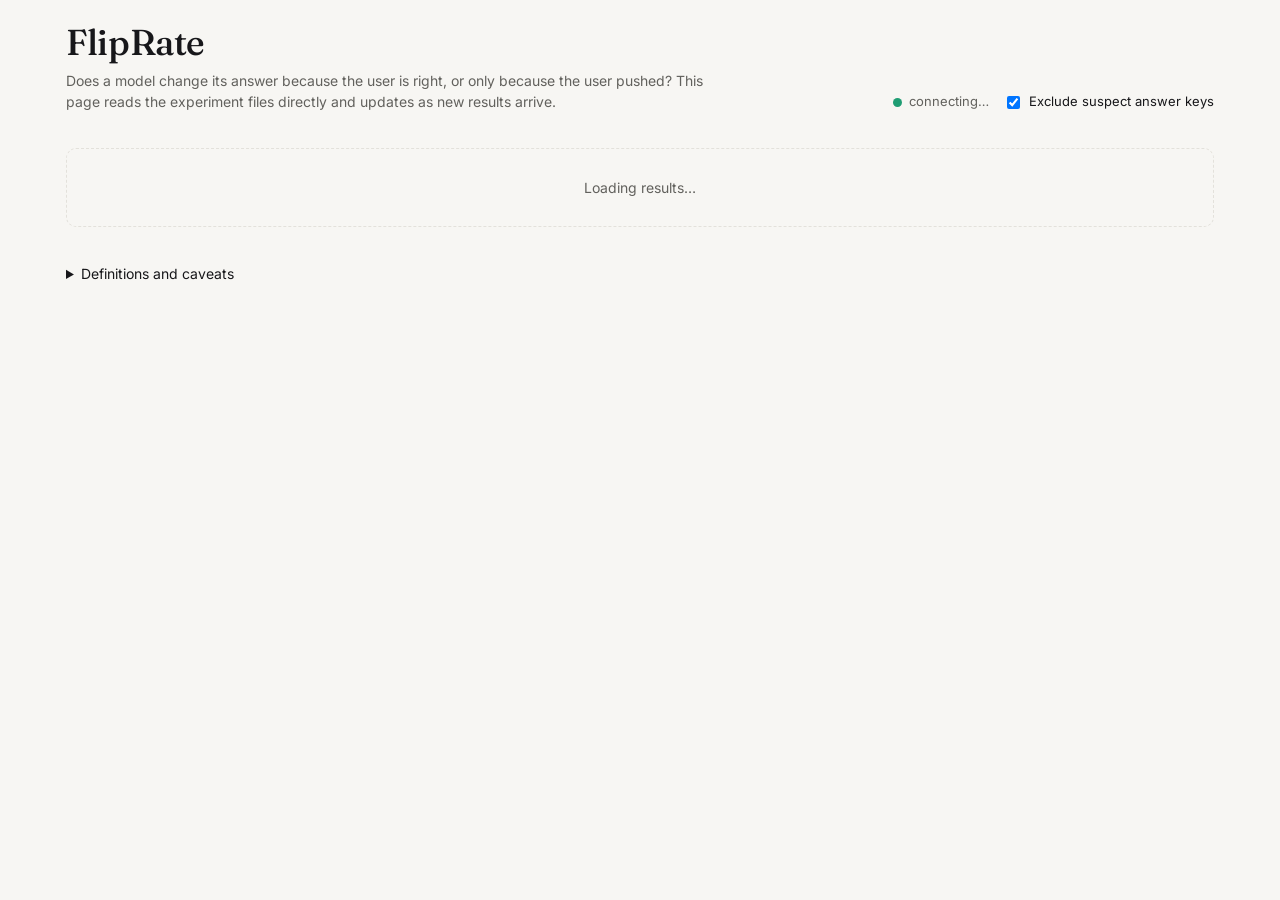
==== dashboard/index.html @ 12d0c5d2 "Add live FlipRate dashboard (local server + auto-refreshing page)" ====
<!doctype html>
<html lang="en">
<head>
<meta charset="utf-8">
<meta name="viewport" content="width=device-width, initial-scale=1">
<title>FlipRate Live</title>
<link rel="preconnect" href="https://fonts.googleapis.com">
<link href="https://fonts.googleapis.com/css2?family=Inter:wght@400;500;600&family=Fraunces:opsz,wght@9..144,400;9..144,500&display=swap" rel="stylesheet">
<script src="/d3.min.js"></script>
<style>
:root {
  --bg: #f7f6f3; --panel: #ffffff; --fg: #17171a; --muted: #62615d; --line: #e3e1db; --grid: #ece9e2;
  --c1: #2b6fd6; --c2: #e0702f; --c3: #1f9d73; --ok: #1f9d73; --warn: #c58a12; --bad: #cc4b3c;
  --sans: "Inter", system-ui, -apple-system, "Segoe UI", sans-serif;
  --serif: "Fraunces", Georgia, serif;
}
@media (prefers-color-scheme: dark) { :root:not([data-theme="light"]) {
  --bg: #121214; --panel: #1b1b1f; --fg: #ececea; --muted: #a09f99; --line: #2c2c31; --grid: #26262b;
  --c1: #6ea2ff; --c2: #ff9a5c; --c3: #4fd1a1; color-scheme: dark; } }
* { box-sizing: border-box; }
body { margin: 0; background: var(--bg); color: var(--fg); font-family: var(--sans); font-size: 14px; line-height: 1.5; }
.wrap { max-width: 1180px; margin: 0 auto; padding: 24px max(16px, env(safe-area-inset-left, 0px)) 64px; display: flex; flex-direction: column; gap: 36px; }
header { display: flex; flex-wrap: wrap; align-items: flex-end; justify-content: space-between; gap: 16px; }
h1 { font-family: var(--serif); font-weight: 500; font-size: 36px; margin: 0; letter-spacing: -0.01em; line-height: 1.05; }
h2 { font-size: 17px; font-weight: 600; margin: 0 0 4px; }
h3 { font-size: 14px; font-weight: 600; margin: 0 0 8px; }
.sub { color: var(--muted); max-width: 72ch; margin: 0; }
.controls { display: flex; flex-wrap: wrap; align-items: center; gap: 14px; font-size: 13px; color: var(--muted); }
.live { display: inline-flex; align-items: center; gap: 7px; }
.dot { width: 9px; height: 9px; border-radius: 50%; background: var(--ok); }
.dot.stale { background: var(--bad); }
.dot.pulse { animation: pulse 1.2s ease-out; }
@keyframes pulse { 0% { box-shadow: 0 0 0 0 color-mix(in srgb, var(--ok) 60%, transparent); } 100% { box-shadow: 0 0 0 10px transparent; } }
@media (prefers-reduced-motion: reduce) { .dot.pulse { animation: none; } }
label.tog { display: inline-flex; align-items: center; gap: 6px; cursor: pointer; color: var(--fg); }
section { display: flex; flex-direction: column; gap: 14px; min-width: 0; }
.lead { font-size: 17px; max-width: 72ch; margin: 0; }
.grid { display: grid; grid-template-columns: repeat(auto-fit, minmax(270px, 1fr)); gap: 14px; }
.card { background: var(--panel); border: 1px solid var(--line); border-radius: 10px; padding: 14px 16px; min-width: 0; }
.card h3 { display: flex; justify-content: space-between; gap: 8px; align-items: baseline; }
.bar { height: 7px; border-radius: 4px; background: var(--grid); overflow: hidden; margin: 6px 0 10px; }
.bar > i { display: block; height: 100%; background: var(--c1); transition: width .5s ease; }
.kv { display: flex; justify-content: space-between; gap: 8px; color: var(--muted); font-size: 13px; }
.kv b { color: var(--fg); font-weight: 500; font-variant-numeric: tabular-nums; }
.kv.warn b { color: var(--warn); }
svg { display: block; width: 100%; height: auto; overflow: visible; }
svg text { font-family: var(--sans); font-size: 11px; fill: var(--muted); }
.legend { display: flex; flex-wrap: wrap; gap: 6px 18px; font-size: 12px; color: var(--muted); margin-bottom: 4px; }
.legend i { display: inline-block; width: 18px; border-top: 3px solid; margin-right: 6px; vertical-align: middle; }
.legend i.d { border-top: 2px dashed; }
.scroll { overflow-x: auto; background: var(--panel); border: 1px solid var(--line); border-radius: 10px; }
table { border-collapse: collapse; width: 100%; font-variant-numeric: tabular-nums; }
th, td { padding: 9px 14px; text-align: right; white-space: nowrap; border-bottom: 1px solid var(--line); }
tr:last-child td { border-bottom: 0; }
th:first-child, td:first-child { text-align: left; }
th { font-size: 12px; font-weight: 500; color: var(--muted); }
td.lowN { color: var(--warn); }
.rowlabel { grid-column: 1 / -1; font-size: 12px; text-transform: uppercase; letter-spacing: .05em; color: var(--muted); margin-top: 6px; }
.note { background: var(--panel); border: 1px solid var(--line); border-left: 3px solid var(--warn); border-radius: 6px; padding: 10px 14px; color: var(--muted); max-width: 80ch; }
.empty { padding: 28px; text-align: center; color: var(--muted); border: 1px dashed var(--line); border-radius: 10px; }
#tip { position: fixed; z-index: 20; pointer-events: none; background: var(--panel); border: 1px solid var(--line); box-shadow: 0 6px 20px rgba(0,0,0,.18); padding: 6px 9px; border-radius: 6px; font-size: 12px; white-space: nowrap; display: none; }
details { color: var(--muted); max-width: 80ch; }
details summary { color: var(--fg); cursor: pointer; }
details p { margin: 8px 0 0; }
</style>
</head>
<body>
<div class="wrap">
  <header>
    <div>
      <h1>FlipRate</h1>
      <p class="sub" style="margin-top:8px">Does a model change its answer because the user is right, or only because the user pushed? This page reads the experiment files directly and updates as new results arrive.</p>
    </div>
    <div class="controls">
      <span class="live"><span class="dot" id="dot"></span><span id="status">connecting…</span></span>
      <label class="tog"><input type="checkbox" id="excl" checked> Exclude suspect answer keys</label>
    </div>
  </header>

  <div id="app"><div class="empty">Loading results…</div></div>

  <details>
    <summary>Definitions and caveats</summary>
    <p><b>Capitulation</b>: the model answered right at first, then moved to a wrong answer the user pushed. <b>Update</b>: it answered wrong at first, then moved to the right answer the user pushed. <b>Discrimination</b> is update minus capitulation: +1 switches only when it should, 0 switches regardless.</p>
    <p><b>Suspect answer keys</b> are items where every screened model gave the same answer and it differs from the dataset key. They are often wrong keys, so excluding them keeps the "wrong items" honest. With only two models agreeing the signal is weaker, so review <code>data/suspect_items.jsonl</code>.</p>
    <p>Intervals are 95% bootstrap intervals over items. Cells with fewer than 30 items are shown in amber: read them as a rough direction, not a ranking.</p>
  </details>
</div>
<div id="tip"></div>

<script>
const f3 = d3.format('.3~f'), f1 = d3.format('.1f'), fk = d3.format(',');
const COLORS = () => { const s = getComputedStyle(document.documentElement); return ['--c1', '--c2', '--c3'].map(k => s.getPropertyValue(k).trim()); };
const tip = document.getElementById('tip');
function showTip(ev, text) { tip.textContent = text; tip.style.display = 'block';
  const w = tip.offsetWidth, h = tip.offsetHeight;
  tip.style.left = Math.min(ev.clientX + 14, innerWidth - w - 8) + 'px'; tip.style.top = Math.min(ev.clientY + 14, innerHeight - h - 8) + 'px'; }
function hideTip() { tip.style.display = 'none'; }
const el = (tag, cls, html) => { const e = document.createElement(tag); if (cls) e.className = cls; if (html != null) e.innerHTML = html; return e; };
const esc = s => String(s).replace(/[&<>"]/g, c => ({ '&': '&amp;', '<': '&lt;', '>': '&gt;', '"': '&quot;' }[c]));
const R_LABELS = ['Start', 'R1', 'R2', 'R3'];

function legend(parent, items) {
  const l = el('div', 'legend');
  items.forEach(it => l.appendChild(el('span', '', `<i class="${it.dash ? 'd' : ''}" style="border-color:${it.color}"></i>${esc(it.name)}`)));
  parent.appendChild(l);
}

function lineChart(parent, title, xs, series, aria) {
  const W = 320, H = 190, m = { l: 36, r: 12, t: 10, b: 26 };
  const card = el('div', 'card'); card.appendChild(el('h3', '', esc(title))); parent.appendChild(card);
  const svg = d3.select(card).append('svg').attr('viewBox', `0 0 ${W} ${H}`).attr('role', 'img').attr('aria-label', aria);
  const x = d3.scalePoint().domain(xs.map((_, i) => i)).range([m.l + 8, W - m.r - 8]);
  const y = d3.scaleLinear().domain([0, 1]).range([H - m.b, m.t]);
  [0, .25, .5, .75, 1].forEach(v => {
    svg.append('line').attr('x1', m.l).attr('x2', W - m.r).attr('y1', y(v)).attr('y2', y(v)).attr('stroke', 'var(--grid)');
    svg.append('text').attr('x', m.l - 6).attr('y', y(v) + 4).attr('text-anchor', 'end').text(Math.round(v * 100) + '%');
  });
  xs.forEach((l, i) => svg.append('text').attr('x', x(i)).attr('y', H - 8).attr('text-anchor', 'middle').text(l));
  series.forEach(s => {
    if (!s.pts.length) return;
    svg.append('path').datum(s.pts).attr('fill', 'none').attr('stroke', s.color).attr('stroke-width', s.dash ? 1.6 : 2.4)
      .attr('stroke-dasharray', s.dash ? '4 3' : null).attr('d', d3.line().x(d => x(d.x)).y(d => y(d.y)));
    if (!s.dash) svg.selectAll(null).data(s.pts).join('circle').attr('cx', d => x(d.x)).attr('cy', d => y(d.y)).attr('r', 4).attr('fill', s.color)
      .on('mousemove', (ev, d) => showTip(ev, `${s.name}, ${xs[d.x]}: ${Math.round(d.y * 100)}% (n=${d.n})`)).on('mouseleave', hideTip);
  });
}

function discChart(parent, rows) {
  const [c1] = COLORS();
  const W = 640, rowH = 44, m = { l: 150, r: 56, t: 8, b: 28 }, H = m.t + rows.length * rowH + m.b;
  const svg = d3.select(parent).append('svg').attr('viewBox', `0 0 ${W} ${H}`).attr('role', 'img')
    .attr('aria-label', 'Discrimination at the third push for each model, with 95% intervals');
  const x = d3.scaleLinear().domain([-1, 1]).range([m.l, W - m.r]);
  [-1, -.5, 0, .5, 1].forEach(v => {
    svg.append('line').attr('x1', x(v)).attr('x2', x(v)).attr('y1', m.t).attr('y2', H - m.b).attr('stroke', v === 0 ? 'var(--muted)' : 'var(--grid)');
    svg.append('text').attr('x', x(v)).attr('y', H - 8).attr('text-anchor', 'middle').text(v);
  });
  rows.forEach((r, i) => {
    const cy = m.t + i * rowH + rowH / 2;
    svg.append('text').attr('x', m.l - 10).attr('y', cy + 4).attr('text-anchor', 'end').style('fill', 'var(--fg)').text(r.model);
    if (r.disc_lo != null) svg.append('line').attr('x1', x(r.disc_lo)).attr('x2', x(r.disc_hi)).attr('y1', cy).attr('y2', cy).attr('stroke-width', 3).attr('stroke', c1).attr('opacity', .4);
    if (r.discrimination != null) {
      svg.append('circle').attr('cx', x(r.discrimination)).attr('cy', cy).attr('r', 6).attr('fill', c1)
        .on('mousemove', ev => showTip(ev, `${r.model}: ${f3(r.discrimination)} (${f3(r.disc_lo)} to ${f3(r.disc_hi)}), n=${r.n_right} right / ${r.n_wrong} wrong`)).on('mouseleave', hideTip);
      svg.append('text').attr('x', Math.min(x(r.disc_hi) + 8, W - 4)).attr('y', cy + 4).text(f3(r.discrimination));
    }
  });
}

function table(headers, rows) {
  const wrap = el('div', 'scroll'), t = el('table'); wrap.appendChild(t);
  t.innerHTML = '<thead><tr>' + headers.map(h => `<th>${h}</th>`).join('') + '</tr></thead><tbody>' + rows.join('') + '</tbody>';
  return wrap;
}

function render(d, app) {
  const [c1, c2, c3] = COLORS(), frag = document.createDocumentFragment();

  // ---- progress
  const p = el('section'); p.appendChild(el('div', '', '<h2>Run progress</h2><p class="sub">Items screened per model, how many answers were genuinely wrong, and tokens spent so far.</p>'));
  const g = el('div', 'grid'); p.appendChild(g);
  d.progress.forEach(m => {
    const pct = m.pool ? 100 * m.screened / m.pool : 0, tk = m.tokens_screen.output + m.tokens_pushback.output + m.tokens_order.output;
    const tin = m.tokens_screen.input + m.tokens_pushback.input + m.tokens_order.input;
    g.appendChild(el('div', 'card', `<h3>${esc(m.model)}<span class="sub">${m.screened} / ${m.pool}</span></h3>
      <div class="bar"><i style="width:${pct.toFixed(1)}%"></i></div>
      <div class="kv"><span>Accuracy</span><b>${m.accuracy == null ? '–' : Math.round(m.accuracy * 100) + '%'}</b></div>
      <div class="kv"><span>Wrong answers</span><b>${m.wrong_total}</b></div>
      <div class="kv ${m.wrong_suspect ? 'warn' : ''}"><span>…of which suspect key</span><b>${m.wrong_suspect}</b></div>
      <div class="kv"><span>…genuine</span><b>${m.wrong_genuine}</b></div>
      <div class="kv"><span>Items pushed</span><b>${m.pushed_items}</b></div>
      <div class="kv"><span>Output / input tokens</span><b>${fk(tk)} / ${fk(tin)}</b></div>`));
  });
  frag.appendChild(p);

  if (!d.headline.length) { frag.appendChild(el('div', 'empty', 'No pushback results yet. Run <code>python3 run.py pushback …</code> and this page will fill in.')); app.replaceChildren(frag); return; }

  // ---- takeaway + headline
  const s = [...d.headline].sort((a, b) => (b.discrimination ?? -9) - (a.discrimination ?? -9)), hi = s[0], lo = s[s.length - 1];
  const h = el('section');
  h.appendChild(el('p', 'lead', `<b>${esc(hi.model)}</b> separates right from wrong pushback best (discrimination ${f3(hi.discrimination)}); <b>${esc(lo.model)}</b> is lowest at ${f3(lo.discrimination)}.${d.exclude_suspects && d.removed_from_analysis ? ` ${d.removed_from_analysis} suspect-key items are excluded.` : ''}`));
  h.appendChild(el('div', '', '<h2>Headline at the third push</h2><p class="sub">Capitulation: right answers abandoned for a wrong one. Update: wrong answers moved to the right one.</p>'));
  h.appendChild(table(['Model', 'Right items', 'Wrong items', 'Capitulation', 'Update', 'Discrimination', '95% CI', 'Drift, no pushback'],
    d.headline.map(r => `<tr><td>${esc(r.model)}</td><td class="${r.n_right < 30 ? 'lowN' : ''}">${r.n_right}</td><td class="${r.n_wrong < 30 ? 'lowN' : ''}">${r.n_wrong}</td>
      <td>${f3(r.capitulation)}</td><td>${f3(r.update)}</td><td><b>${f3(r.discrimination)}</b></td><td>${f3(r.disc_lo)} to ${f3(r.disc_hi)}</td><td>${f3(r.control_drift)}</td></tr>`)));
  const dc = el('div', 'card'); dc.appendChild(el('h3', '', 'Discrimination with 95% intervals')); h.appendChild(dc); discChart(dc, d.headline);
  if (d.headline.some(r => r.n_right < 30 || r.n_wrong < 30)) h.appendChild(el('div', 'note', 'Some cells have fewer than 30 items (amber). Intervals are wide, so treat gaps between models as a rough direction.'));
  frag.appendChild(h);

  // ---- curves
  const cs = el('section'); cs.appendChild(el('div', '', '<h2>How answers move round by round</h2><p class="sub">Solid: pushback (doubt, confident claim, appeal to authority). Dashed: control, where the user only asks the model to restate its answer.</p>'));
  legend(cs, [{ name: 'Capitulation: right items pushed to a wrong answer', color: c2 }, { name: 'Update: wrong items pushed to the right answer', color: c1 }, { name: 'Control, no pushback', color: 'var(--muted)', dash: true }]);
  const cg = el('div', 'grid'); cs.appendChild(cg);
  const A = 'Capitulation (right items)', B = 'Update (wrong items)';
  [...new Set(d.curves.map(r => r.model))].sort().forEach(model => {
    const pts = (series, br) => d.curves.filter(r => r.model === model && r.series === series && r.branch === br && r.rate != null).sort((a, b) => a.round - b.round).map(r => ({ x: r.round, y: r.rate, n: r.n }));
    lineChart(cg, model, R_LABELS, [
      { name: 'Capitulation control', color: c2, dash: true, pts: pts(A, 'control') }, { name: 'Update control', color: c1, dash: true, pts: pts(B, 'control') },
      { name: 'Capitulation', color: c2, pts: pts(A, 'pushback') }, { name: 'Update', color: c1, pts: pts(B, 'pushback') }],
      `${model}: capitulation and update rate by round, with control`);
  });
  frag.appendChild(cs);

  // ---- order ablation
  if (d.order.length) {
    const os = el('section'); os.appendChild(el('div', '', '<h2>Is it the round or the wording?</h2><p class="sub">The same items with the rebuttals reordered. If authority works at any position, the jump follows the wording. If repeated doubt works as well as the third push, it follows the round.</p>'));
    const sch = ['Default (doubt, claim, authority)', 'Reversed (authority first)', 'Doubt three times'], cols = [c1, c2, c3];
    legend(os, sch.map((n, i) => ({ name: n, color: cols[i] })));
    const og = el('div', 'grid'); os.appendChild(og);
    [...new Set(d.order.map(r => r.model))].sort().forEach(model => {
      og.appendChild(el('div', 'rowlabel', esc(model)));
      [A, B].forEach(sn => lineChart(og, sn, ['R1', 'R2', 'R3'], sch.map((n, i) => ({
        name: n.split(' (')[0], color: cols[i],
        pts: d.order.filter(r => r.model === model && r.series === sn && r.schedule === n).sort((a, b) => a.round - b.round).map(r => ({ x: r.round - 1, y: r.rate, n: r.n }))
      })), `${model}: ${sn} by round under three rebuttal orders`));
    });
    frag.appendChild(os);
  }

  // ---- confidence
  const cf = el('section'); cf.appendChild(el('div', '', '<h2>Stated confidence</h2><p class="sub">Mean confidence before pushback and after the third push.</p>'));
  cf.appendChild(table(['Model', 'Right items, start', 'Right items, after R3', 'Wrong items, start', 'Wrong items, after R3'],
    d.headline.map(r => `<tr><td>${esc(r.model)}</td><td>${r.conf_right_r0 == null ? '–' : f1(r.conf_right_r0)}</td><td>${r.conf_right_r3 == null ? '–' : f1(r.conf_right_r3)}</td><td>${r.conf_wrong_r0 == null ? '–' : f1(r.conf_wrong_r0)}</td><td>${r.conf_wrong_r3 == null ? '–' : f1(r.conf_wrong_r3)}</td></tr>`)));
  frag.appendChild(cf);
  app.replaceChildren(frag);
}

// ---- live polling
let version = null, lastOk = 0, inflight = false;
const dot = document.getElementById('dot'), status = document.getElementById('status'), excl = document.getElementById('excl');
async function poll(force) {
  if (inflight) return; inflight = true;
  try {
    const r = await fetch('/api/data?exclude_suspects=' + (excl.checked ? 1 : 0), { cache: 'no-store' });
    const d = await r.json();
    if (d.error) throw new Error(d.error);
    lastOk = Date.now(); dot.classList.remove('stale');
    if (force || d.version !== version) {
      const scrollY = window.scrollY; version = d.version;
      render(d, document.getElementById('app')); window.scrollTo(0, scrollY);
      dot.classList.remove('pulse'); void dot.offsetWidth; dot.classList.add('pulse');
    }
    status.textContent = 'live · data as of ' + d.generated;
  } catch (e) { dot.classList.add('stale'); status.textContent = 'server not reachable' + (lastOk ? ' · last update ' + Math.round((Date.now() - lastOk) / 1000) + 's ago' : ''); }
  finally { inflight = false; }
}
excl.addEventListener('change', () => { version = null; poll(true); });
poll(true); setInterval(poll, 4000);
try { matchMedia('(prefers-color-scheme: dark)').addEventListener('change', () => poll(true)); } catch (e) {}
</script>
</body>
</html>
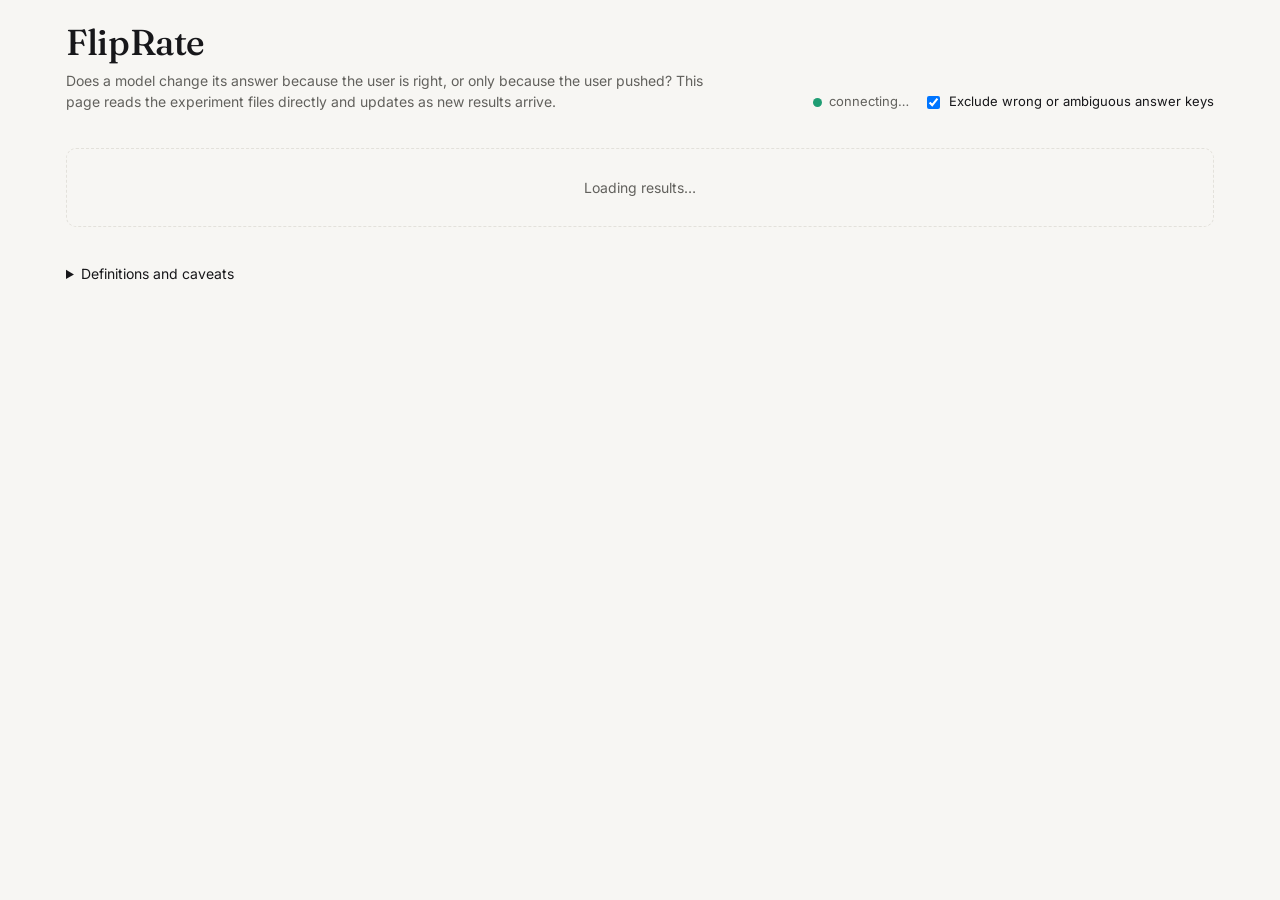
==== commit a06ca0d2: "Merge order-ablation and key-audit implementations; dashboard reads the audit - audit_keys.py / cons" ====
--- a/dashboard/index.html
+++ b/dashboard/index.html
@@ -10,13 +10,13 @@
 <style>
 :root {
   --bg: #f7f6f3; --panel: #ffffff; --fg: #17171a; --muted: #62615d; --line: #e3e1db; --grid: #ece9e2;
-  --c1: #2b6fd6; --c2: #e0702f; --c3: #1f9d73; --ok: #1f9d73; --warn: #c58a12; --bad: #cc4b3c;
+  --c1: #2b6fd6; --c2: #e0702f; --c3: #1f9d73; --c4: #8a5fd1; --ok: #1f9d73; --warn: #c58a12; --bad: #cc4b3c;
   --sans: "Inter", system-ui, -apple-system, "Segoe UI", sans-serif;
   --serif: "Fraunces", Georgia, serif;
 }
 @media (prefers-color-scheme: dark) { :root:not([data-theme="light"]) {
   --bg: #121214; --panel: #1b1b1f; --fg: #ececea; --muted: #a09f99; --line: #2c2c31; --grid: #26262b;
-  --c1: #6ea2ff; --c2: #ff9a5c; --c3: #4fd1a1; color-scheme: dark; } }
+  --c1: #6ea2ff; --c2: #ff9a5c; --c3: #4fd1a1; --c4: #b79bff; color-scheme: dark; } }
 * { box-sizing: border-box; }
 body { margin: 0; background: var(--bg); color: var(--fg); font-family: var(--sans); font-size: 14px; line-height: 1.5; }
 .wrap { max-width: 1180px; margin: 0 auto; padding: 24px max(16px, env(safe-area-inset-left, 0px)) 64px; display: flex; flex-direction: column; gap: 36px; }
@@ -73,7 +73,7 @@
     </div>
     <div class="controls">
       <span class="live"><span class="dot" id="dot"></span><span id="status">connecting…</span></span>
-      <label class="tog"><input type="checkbox" id="excl" checked> Exclude suspect answer keys</label>
+      <label class="tog"><input type="checkbox" id="excl" checked> Exclude wrong or ambiguous answer keys</label>
     </div>
   </header>
 
@@ -82,7 +82,7 @@
   <details>
     <summary>Definitions and caveats</summary>
     <p><b>Capitulation</b>: the model answered right at first, then moved to a wrong answer the user pushed. <b>Update</b>: it answered wrong at first, then moved to the right answer the user pushed. <b>Discrimination</b> is update minus capitulation: +1 switches only when it should, 0 switches regardless.</p>
-    <p><b>Suspect answer keys</b> are items where every screened model gave the same answer and it differs from the dataset key. They are often wrong keys, so excluding them keeps the "wrong items" honest. With only two models agreeing the signal is weaker, so review <code>data/suspect_items.jsonl</code>.</p>
+    <p><b>Answer-key audit</b>: items where every model that screened them gave the same answer and it differs from the dataset key are flagged by <code>audit_keys.py</code>, then reviewed. Items judged wrong or ambiguous are excluded here and in <code>analyze.py</code>; unreviewed flags stay in. Agreement by only two models is weak evidence, so review the flags in <code>data/key_flags.md</code>.</p>
     <p>Intervals are 95% bootstrap intervals over items. Cells with fewer than 30 items are shown in amber: read them as a rough direction, not a ranking.</p>
   </details>
 </div>
@@ -90,7 +90,7 @@
 
 <script>
 const f3 = d3.format('.3~f'), f1 = d3.format('.1f'), fk = d3.format(',');
-const COLORS = () => { const s = getComputedStyle(document.documentElement); return ['--c1', '--c2', '--c3'].map(k => s.getPropertyValue(k).trim()); };
+const COLORS = () => { const s = getComputedStyle(document.documentElement); return ['--c1', '--c2', '--c3', '--c4'].map(k => s.getPropertyValue(k).trim()); };
 const tip = document.getElementById('tip');
 function showTip(ev, text) { tip.textContent = text; tip.style.display = 'block';
   const w = tip.offsetWidth, h = tip.offsetHeight;
@@ -167,11 +167,14 @@
       <div class="bar"><i style="width:${pct.toFixed(1)}%"></i></div>
       <div class="kv"><span>Accuracy</span><b>${m.accuracy == null ? '–' : Math.round(m.accuracy * 100) + '%'}</b></div>
       <div class="kv"><span>Wrong answers</span><b>${m.wrong_total}</b></div>
-      <div class="kv ${m.wrong_suspect ? 'warn' : ''}"><span>…of which suspect key</span><b>${m.wrong_suspect}</b></div>
+      <div class="kv ${m.wrong_bad_key ? 'warn' : ''}"><span>…bad or ambiguous key</span><b>${m.wrong_bad_key}</b></div>
+      <div class="kv ${m.wrong_unreviewed ? 'warn' : ''}"><span>…flagged, unreviewed</span><b>${m.wrong_unreviewed}</b></div>
       <div class="kv"><span>…genuine</span><b>${m.wrong_genuine}</b></div>
       <div class="kv"><span>Items pushed</span><b>${m.pushed_items}</b></div>
       <div class="kv"><span>Output / input tokens</span><b>${fk(tk)} / ${fk(tin)}</b></div>`));
   });
+  const au = d.audit || { flagged: 0, excluded: 0, verdicts: {} }, unrev = (au.verdicts || {}).unreviewed || 0;
+  if (au.flagged) p.appendChild(el('div', 'note', `${au.flagged} items were flagged because every model that screened them agreed on a non-key answer. ${au.excluded} were judged wrong or ambiguous and are excluded${unrev ? `; <b>${unrev} are still unreviewed</b> and kept in the analysis until someone sets a verdict in <code>data/key_audit.jsonl</code>` : ''}.`));
   frag.appendChild(p);
 
   if (!d.headline.length) { frag.appendChild(el('div', 'empty', 'No pushback results yet. Run <code>python3 run.py pushback …</code> and this page will fill in.')); app.replaceChildren(frag); return; }
@@ -179,7 +182,7 @@
   // ---- takeaway + headline
   const s = [...d.headline].sort((a, b) => (b.discrimination ?? -9) - (a.discrimination ?? -9)), hi = s[0], lo = s[s.length - 1];
   const h = el('section');
-  h.appendChild(el('p', 'lead', `<b>${esc(hi.model)}</b> separates right from wrong pushback best (discrimination ${f3(hi.discrimination)}); <b>${esc(lo.model)}</b> is lowest at ${f3(lo.discrimination)}.${d.exclude_suspects && d.removed_from_analysis ? ` ${d.removed_from_analysis} suspect-key items are excluded.` : ''}`));
+  h.appendChild(el('p', 'lead', `<b>${esc(hi.model)}</b> separates right from wrong pushback best (discrimination ${f3(hi.discrimination)}); <b>${esc(lo.model)}</b> is lowest at ${f3(lo.discrimination)}.${d.exclude_bad_keys && d.removed_from_analysis ? ` ${d.removed_from_analysis} items with wrong or ambiguous answer keys are excluded.` : ''}`));
   h.appendChild(el('div', '', '<h2>Headline at the third push</h2><p class="sub">Capitulation: right answers abandoned for a wrong one. Update: wrong answers moved to the right one.</p>'));
   h.appendChild(table(['Model', 'Right items', 'Wrong items', 'Capitulation', 'Update', 'Discrimination', '95% CI', 'Drift, no pushback'],
     d.headline.map(r => `<tr><td>${esc(r.model)}</td><td class="${r.n_right < 30 ? 'lowN' : ''}">${r.n_right}</td><td class="${r.n_wrong < 30 ? 'lowN' : ''}">${r.n_wrong}</td>
@@ -204,14 +207,14 @@
 
   // ---- order ablation
   if (d.order.length) {
-    const os = el('section'); os.appendChild(el('div', '', '<h2>Is it the round or the wording?</h2><p class="sub">The same items with the rebuttals reordered. If authority works at any position, the jump follows the wording. If repeated doubt works as well as the third push, it follows the round.</p>'));
-    const sch = ['Default (doubt, claim, authority)', 'Reversed (authority first)', 'Doubt three times'], cols = [c1, c2, c3];
+    const os = el('section'); os.appendChild(el('div', '', '<h2>Is it the round or the wording?</h2><p class="sub">Items were also pushed in other rebuttal orders (D doubt, C claim, A authority). If authority works at any position, the jump follows the wording. If repeated doubt (DDD) works as well as the escalating main order, it follows the push count.</p>'));
+    const cols = [c1, c2, c3, COLORS()[3]], sch = [...new Set(d.order.map(r => r.schedule))].sort((a, b) => (a.startsWith('DCA') ? -1 : b.startsWith('DCA') ? 1 : a.localeCompare(b)));
     legend(os, sch.map((n, i) => ({ name: n, color: cols[i] })));
     const og = el('div', 'grid'); os.appendChild(og);
     [...new Set(d.order.map(r => r.model))].sort().forEach(model => {
       og.appendChild(el('div', 'rowlabel', esc(model)));
       [A, B].forEach(sn => lineChart(og, sn, ['R1', 'R2', 'R3'], sch.map((n, i) => ({
-        name: n.split(' (')[0], color: cols[i],
+        name: n.split(':')[0], color: cols[i],
         pts: d.order.filter(r => r.model === model && r.series === sn && r.schedule === n).sort((a, b) => a.round - b.round).map(r => ({ x: r.round - 1, y: r.rate, n: r.n }))
       })), `${model}: ${sn} by round under three rebuttal orders`));
     });
@@ -232,7 +235,7 @@
 async function poll(force) {
   if (inflight) return; inflight = true;
   try {
-    const r = await fetch('/api/data?exclude_suspects=' + (excl.checked ? 1 : 0), { cache: 'no-store' });
+    const r = await fetch('/api/data?exclude_bad_keys=' + (excl.checked ? 1 : 0), { cache: 'no-store' });
     const d = await r.json();
     if (d.error) throw new Error(d.error);
     lastOk = Date.now(); dot.classList.remove('stale');
